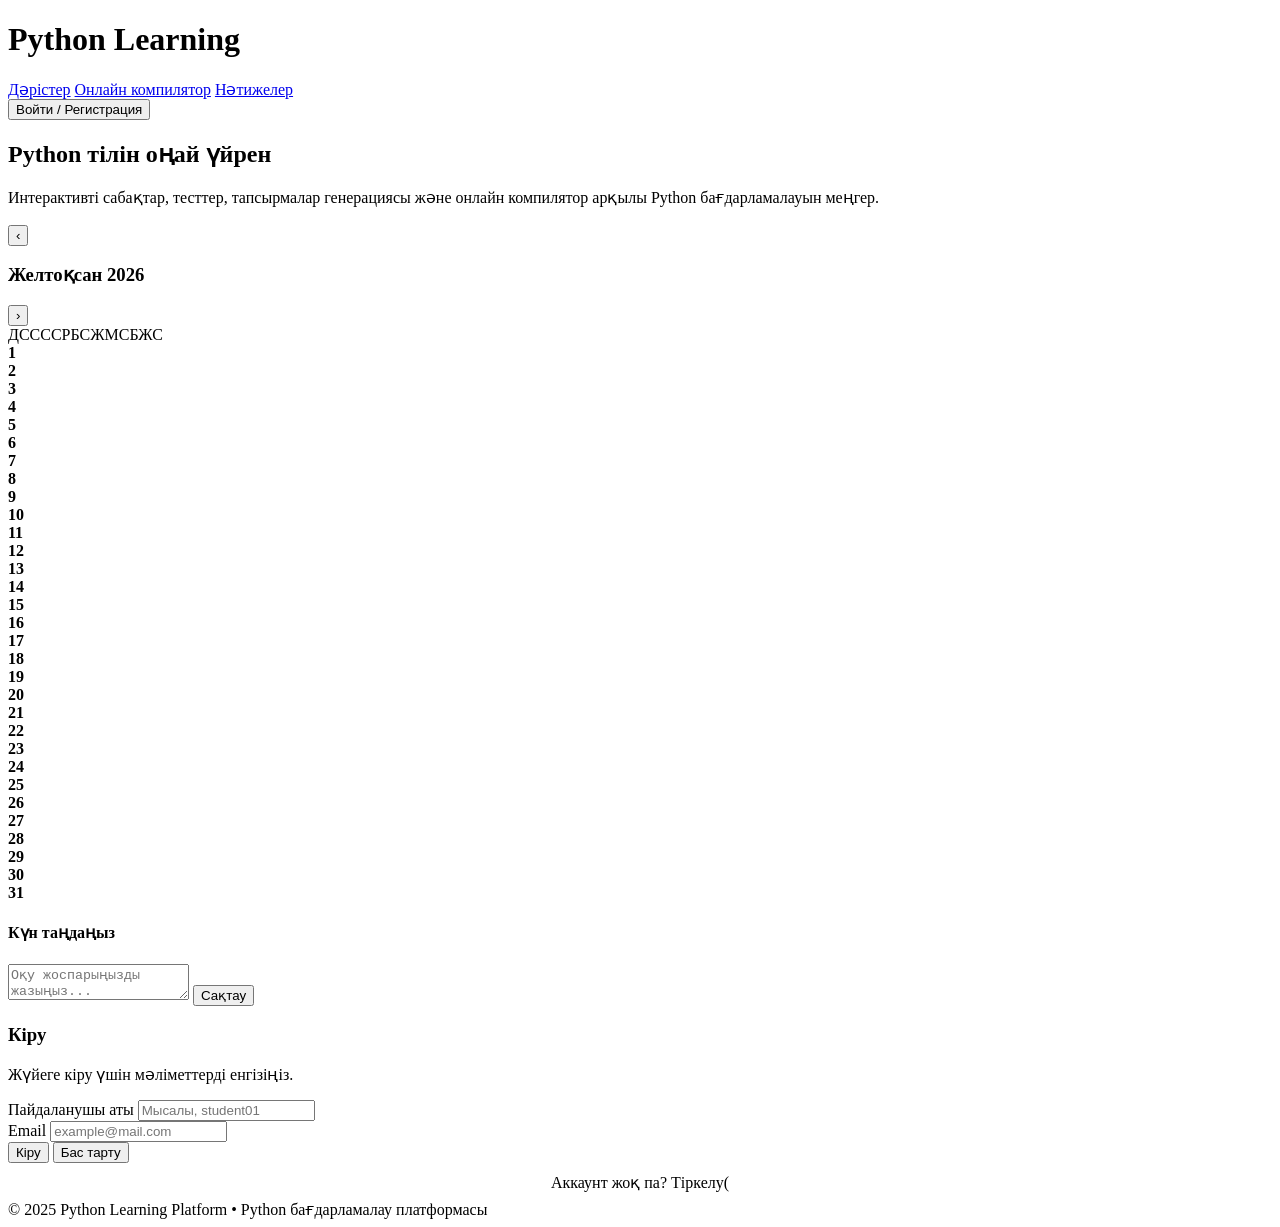
==== дипломка/index.html @ 305f36d2 "removed unnecessary navbar tabs" ====
<!DOCTYPE html>
<html lang="kk">

<head>
  <meta charset="utf-8" />
  <meta name="viewport" content="width=device-width,initial-scale=1.0" />
  <title>Python Learning — Басты бет</title>
<link rel="stylesheet" href="/static/style.css" />
<script src="/static/theme.js"></script>
</head>

<body>

  <header>
    <h1>Python Learning</h1>
    <div class="header-right">
      <nav>
        <a href="/static/materials.html">Дәрістер</a>
        <a href="/static/playground.html">Онлайн компилятор</a>
        <a href="/static/results.html">Нәтижелер</a>
      </nav>
      <button id="authBtn" class="auth-btn">Кіру / Тіркелу</button>
      <div id="profileWrapper" class="profile-wrapper">
        <button id="profileBtn" class="profile-btn">U</button>
        <div id="profileMenu" class="profile-menu">
          <div class="profile-menu-item" data-action="edit">
            <span class="label">Аккаунтты өзгерту</span>
            <span class="hint">Аты, рөлі</span>
          </div>
          <div class="profile-menu-item" data-action="logout">
            <span cl
            ass="label">Аккаунттан шығу</span>
          </div>
        </div>
      </div>
    </div>
  </header>

  <main>
    <h2>Python тілін оңай үйрен</h2>
    <p class="lead">Интерактивті сабақтар, тесттер, тапсырмалар генерациясы және онлайн компилятор арқылы Python бағдарламалауын меңгер.</p>

    <div id="welcome" style="margin-top:18px;font-size:18px;color:#cfeff0"></div>

    <!-- Кнопка, которая появляется после входа — пользователь сам решает когда идти к материалам -->
    <button id="startLearning" class="start-btn" style="display:none">Оқуды бастау</button>
    <section class="home-calendar">
  <div class="calendar-head">
    <button id="prevMonth">‹</button>
    <h3 id="monthTitle">Күнтізбе</h3>
    <button id="nextMonth">›</button>
  </div>

  <div class="weekdays">
    <span>ДС</span><span>СС</span><span>СР</span><span>БС</span><span>ЖМ</span><span>СБ</span><span>ЖС</span>
  </div>

  <div id="calendarGrid" class="calendar-grid"></div>

  <div class="note-box">
    <h4 id="selectedDateTitle">Күн таңдаңыз</h4>
    <textarea id="noteText" placeholder="Оқу жоспарыңызды жазыңыз..."></textarea>
    <button id="saveNote">Сақтау</button>
  </div>
</section>
  </main>

  <!-- Modal -->
  <div id="loginModal" role="dialog" aria-modal="true">
    <div class="modal-box">
      <h3 id="formTitle">Кіру</h3>
      <p id="formSubtitle" class="modal-subtitle">Жүйеге кіру үшін мәліметтерді енгізіңіз.</p>

      <div class="form-field">
        <label for="username">Пайдаланушы аты</label>
        <input id="username" type="text" placeholder="Мысалы, student01" />
      </div>

      <div class="form-field">
        <label for="email">Email</label>
        <input id="email" type="email" placeholder="example@mail.com" />
      </div>

      <div class="form-field role-block">
        <span>Рөл</span>
        <div class="role-options">
          <label class="role-option">
            <input type="radio" name="role" value="student" checked>
            <span>Мен оқушы</span>
          </label>
          <label class="role-option">
            <input type="radio" name="role" value="teacher">
            <span>Мен мұғалім</span>
          </label>
        </div>
      </div>

      <div class="modal-row">
        <button id="submitForm" class="btn-primary">Кіру</button>
        <button id="closeModal" class="auth-btn btn-secondary">Бас тарту</button>
      </div>
      <div style="margin-top:10px;text-align:center">
        <span id="switchMode" class="link">Аккаунт жоқ па? Тіркелу(</span>
      </div>
      <div id="modalInfo" style="margin-top:8px;color:#bfeadf;font-size:13px"></div>
    </div>
  </div>

  <footer>© 2025 Python Learning Platform • Python бағдарламалау платформасы</footer>

  <script>
    document.addEventListener('DOMContentLoaded', () => {
      const authBtn = document.getElementById('authBtn');
      const modal = document.getElementById('loginModal');
      const submitForm = document.getElementById('submitForm');
      const closeModal = document.getElementById('closeModal');
      const switchMode = document.getElementById('switchMode');
      const formTitle = document.getElementById('formTitle');
      const formSubtitle = document.getElementById('formSubtitle');
      const usernameInput = document.getElementById('username');
      const emailInput = document.getElementById('email');
      const welcome = document.getElementById('welcome');
      const startBtn = document.getElementById('startLearning');
      const modalInfo = document.getElementById('modalInfo');
      const roleInputs = document.getElementsByName('role');
      const profileWrapper = document.getElementById('profileWrapper');
      const profileBtn = document.getElementById('profileBtn');

      let mode = 'login'; // 'login' или 'register'

      const roleBlock = document.querySelector('.role-block');
      if (roleBlock) {
        roleBlock.style.display = 'none'; // при входе выбор роли не нужен
      }

      function updateUI() {
        const user = localStorage.getItem('username');
        const role = localStorage.getItem('role') || 'student';
        if (user) {
          const roleLabel = role === 'teacher' ? 'преподаватель' : 'ученик';
          welcome.textContent = `Привет, ${user}! (${roleLabel})`;
          authBtn.style.display = 'none';
          profileWrapper.style.display = 'flex';
          const initial = user.trim().charAt(0).toUpperCase() || 'U';
          profileBtn.textContent = initial;
          startBtn.style.display = 'inline-block';
          startBtn.textContent = role === 'teacher'
            ? 'Перейти в панель преподавателя'
            : 'Начать обучение (Материалы)';
        } else {
          welcome.textContent = '';
          authBtn.textContent = 'Войти / Регистрация';
          authBtn.style.display = 'inline-block';
          profileWrapper.style.display = 'none';
          startBtn.style.display = 'none';
        }
      }

      // Открытие/выход
      authBtn.addEventListener('click', () => {
        modal.style.display = 'flex';
        modalInfo.textContent = '';
        usernameInput.focus();
      });

      closeModal.addEventListener('click', () => { modal.style.display = 'none'; });

      // Переключение режима
      switchMode.addEventListener('click', () => {
        if (mode === 'login') {
          mode = 'register';
          formTitle.textContent = 'Регистрация';
          formSubtitle.textContent = 'Заполните данные для регистрации.';
          submitForm.textContent = 'Зарегистрироваться';
          switchMode.textContent = 'Уже есть аккаунт? Войти';
          if (roleBlock) roleBlock.style.display = 'block'; // при регистрации показываем выбор роли
        } else {
          mode = 'login';
          formTitle.textContent = 'Вход';
          formSubtitle.textContent = 'Введите данные для входа.';
          submitForm.textContent = 'Войти';
          switchMode.textContent = 'Нет аккаунта? Зарегистрироваться';
          if (roleBlock) roleBlock.style.display = 'none'; // при входе скрываем выбор роли
        }
      });

      // Обработчик отправки (регистрация или вход)
      submitForm.addEventListener('click', async () => {
        const username = usernameInput.value.trim();
        const email = emailInput.value.trim();
        let selectedRole = 'student';
        roleInputs.forEach?.(r => { if (r.checked) selectedRole = r.value; });
        modalInfo.textContent = '';

        if (!username || !email) {
          modalInfo.textContent = 'Заполните имя пользователя и email.';
          return;
        }

        try {
          if (mode === 'register') {
            // регистрация
            const res = await fetch(
              `https://python-learning-platform-1.onrender.com/add_user/?username=${encodeURIComponent(username)}&email=${encodeURIComponent(email)}&role=${encodeURIComponent(selectedRole)}`,
              { method: 'POST' }
            );
            if (!res.ok) {
              modalInfo.textContent = 'Ошибка регистрации: сервер вернул ' + res.status;
              return;
            }
            const data = await res.json();
            modalInfo.textContent = data.message || 'Регистрация прошла успешно. Теперь войдите.';
            // переключаем в режим входа, но остаёмся в модалке, чтобы пользователь ввёл данные
            mode = 'login';
            formTitle.textContent = 'Вход';
            submitForm.textContent = 'Войти';
            switchMode.textContent = 'Нет аккаунта? Зарегистрироваться';
            return;
          } else {
            // вход
            // специальный учительский аккаунт admin/admin (без регистрации)
            if (username === 'admin' && email === 'admin') {
              localStorage.setItem('username', 'admin');
              localStorage.setItem('email', 'admin');
              localStorage.setItem('role', 'teacher');
              localStorage.setItem('isAdmin', 'true');
              modalInfo.textContent = 'Вход выполнен как преподаватель (admin).';
              updateUI();
              modal.style.display = 'none';
              return;
            }

            const res = await fetch(`https://python-learning-platform-1.onrender.com/check_user/?username=${encodeURIComponent(username)}&email=${encodeURIComponent(email)}`);
            if (!res.ok) {
              modalInfo.textContent = 'Ошибка проверки: сервер вернул ' + res.status;
              return;
            }
            const data = await res.json();
            if (data.exists) {
              // сохраняем и НЕ редиректим
              localStorage.setItem('username', username);
              localStorage.setItem('email', email);
              if (data.role) {
                localStorage.setItem('role', data.role);
              } else {
                localStorage.setItem('role', 'student');
              }
              modalInfo.textContent = data.message || 'Вход выполнен';
              updateUI();
              modal.style.display = 'none';
              // остаёмся на главной — пользователь сам нажмёт "Начать обучение"
            } else {
              modalInfo.textContent = 'Пользователь не найден. Зарегистрируйтесь.';
            }
          }
        } catch (err) {
          modalInfo.textContent = 'Ошибка сети или сервера: ' + (err.message || err);
          console.error(err);
        }
      });

      // кнопка "Начать обучение" ведёт на страницу материалов
      startBtn.addEventListener('click', () => {
        const role = localStorage.getItem('role') || 'student';
        if (role === 'teacher') {
          window.location.href = '/static/all_results.html';
        } else {
          window.location.href = '/static/materials.html';
        }
      });

      // Закрываем модалку кликом вне её
      window.addEventListener('click', (e) => {
        if (e.target === modal) modal.style.display = 'none';
      });

      // Профиль: переход на страницу профиля
      profileBtn.addEventListener('click', () => {
        window.location.href = '/static/profile.html';
      });

      // init
      updateUI();
      const monthTitle = document.getElementById("monthTitle");
const calendarGrid = document.getElementById("calendarGrid");
const prevMonth = document.getElementById("prevMonth");
const nextMonth = document.getElementById("nextMonth");
const selectedDateTitle = document.getElementById("selectedDateTitle");
const noteText = document.getElementById("noteText");
const saveNote = document.getElementById("saveNote");

const monthNames = [
  "Қаңтар", "Ақпан", "Наурыз", "Сәуір", "Мамыр", "Маусым",
  "Шілде", "Тамыз", "Қыркүйек", "Қазан", "Қараша", "Желтоқсан"
];

let currentDate = new Date();
let selectedDateKey = "";

function getNoteKey(dateKey) {
  const user = localStorage.getItem("username") || "guest";
  return `note_${user}_${dateKey}`;
}

function renderCalendar() {
  calendarGrid.innerHTML = "";

  const year = currentDate.getFullYear();
  const month = currentDate.getMonth();

  monthTitle.textContent = `${monthNames[month]} ${year}`;

  const firstDay = new Date(year, month, 1);
  const lastDay = new Date(year, month + 1, 0);

  let startDay = firstDay.getDay();
  startDay = startDay === 0 ? 6 : startDay - 1;

  for (let i = 0; i < startDay; i++) {
    const empty = document.createElement("div");
    empty.className = "calendar-day empty";
    calendarGrid.appendChild(empty);
  }

  for (let day = 1; day <= lastDay.getDate(); day++) {
    const dayBox = document.createElement("div");
    dayBox.className = "calendar-day";

    const dateKey = `${year}-${String(month + 1).padStart(2, "0")}-${String(day).padStart(2, "0")}`;
    const savedNote = localStorage.getItem(getNoteKey(dateKey));

    dayBox.innerHTML = `
      <strong>${day}</strong>
      ${savedNote ? '<span class="note-dot"></span>' : ''}
    `;

    dayBox.addEventListener("click", () => {
      selectedDateKey = dateKey;
      selectedDateTitle.textContent = `${day} ${monthNames[month]} ${year}`;
      noteText.value = localStorage.getItem(getNoteKey(dateKey)) || "";

      document.querySelectorAll(".calendar-day").forEach(d => d.classList.remove("selected"));
      dayBox.classList.add("selected");
    });

    calendarGrid.appendChild(dayBox);
  }
}

saveNote.addEventListener("click", () => {
  if (!selectedDateKey) {
    alert("Алдымен күнді таңдаңыз");
    return;
  }

  localStorage.setItem(getNoteKey(selectedDateKey), noteText.value);
  renderCalendar();
  alert("Жазба сақталды!");
});

prevMonth.addEventListener("click", () => {
  currentDate.setMonth(currentDate.getMonth() - 1);
  renderCalendar();
});

nextMonth.addEventListener("click", () => {
  currentDate.setMonth(currentDate.getMonth() + 1);
  renderCalendar();
});

renderCalendar();
    });
  </script>

</body>

</html>
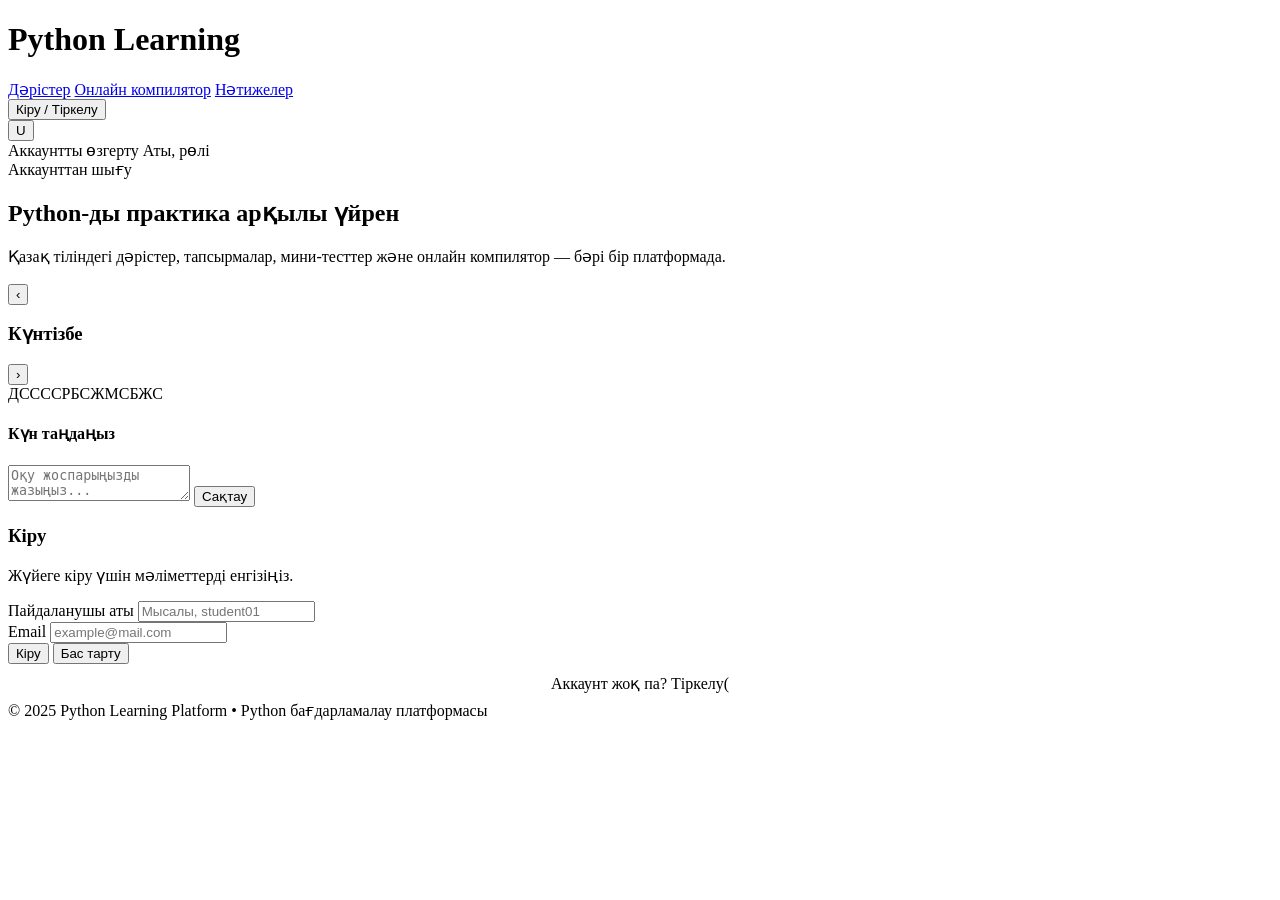
==== commit 15340e2a: "improve hero text" ====
--- a/дипломка/index.html
+++ b/дипломка/index.html
@@ -36,14 +36,13 @@
     </div>
   </header>
 
-  <main>
-    <h2>Python тілін оңай үйрен</h2>
-    <p class="lead">Интерактивті сабақтар, тесттер, тапсырмалар генерациясы және онлайн компилятор арқылы Python бағдарламалауын меңгер.</p>
+  <main class="hero-background">
+    <h2>Python-ды практика арқылы үйрен</h2>
+    <p class="lead">Қазақ тіліндегі дәрістер, тапсырмалар, мини-тесттер және онлайн компилятор — бәрі бір платформада.</p>
 
     <div id="welcome" style="margin-top:18px;font-size:18px;color:#cfeff0"></div>
 
     <!-- Кнопка, которая появляется после входа — пользователь сам решает когда идти к материалам -->
-    <button id="startLearning" class="start-btn" style="display:none">Оқуды бастау</button>
     <section class="home-calendar">
   <div class="calendar-head">
     <button id="prevMonth">‹</button>
@@ -143,7 +142,7 @@
           profileWrapper.style.display = 'flex';
           const initial = user.trim().charAt(0).toUpperCase() || 'U';
           profileBtn.textContent = initial;
-          startBtn.style.display = 'inline-block';
+          startBtn.style.display = 'none';
           startBtn.textContent = role === 'teacher'
             ? 'Перейти в панель преподавателя'
             : 'Начать обучение (Материалы)';
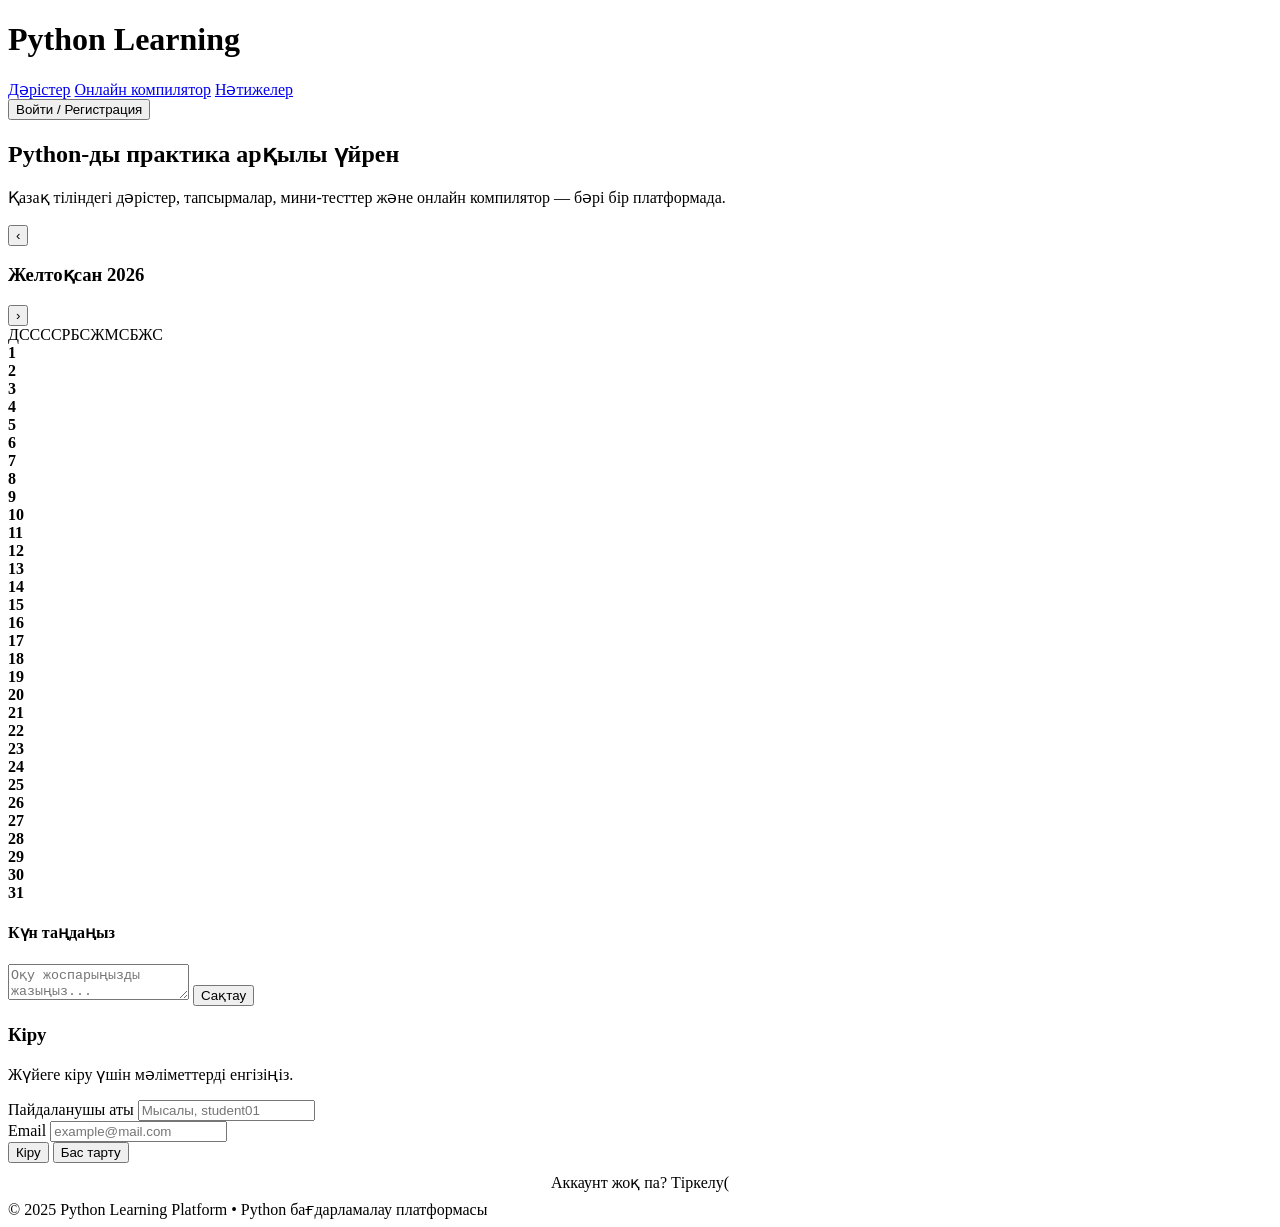
==== commit 7f3eff1c: "remove deleted start button logic" ====
--- a/дипломка/index.html
+++ b/дипломка/index.html
@@ -132,29 +132,37 @@
         roleBlock.style.display = 'none'; // при входе выбор роли не нужен
       }
 
-      function updateUI() {
-        const user = localStorage.getItem('username');
-        const role = localStorage.getItem('role') || 'student';
-        if (user) {
-          const roleLabel = role === 'teacher' ? 'преподаватель' : 'ученик';
-          welcome.textContent = `Привет, ${user}! (${roleLabel})`;
-          authBtn.style.display = 'none';
-          profileWrapper.style.display = 'flex';
-          const initial = user.trim().charAt(0).toUpperCase() || 'U';
-          profileBtn.textContent = initial;
-          startBtn.style.display = 'none';
-          startBtn.textContent = role === 'teacher'
-            ? 'Перейти в панель преподавателя'
-            : 'Начать обучение (Материалы)';
-        } else {
-          welcome.textContent = '';
-          authBtn.textContent = 'Войти / Регистрация';
-          authBtn.style.display = 'inline-block';
-          profileWrapper.style.display = 'none';
-          startBtn.style.display = 'none';
-        }
-      }
-
+function updateUI() {
+  const user = localStorage.getItem('username');
+  const role = localStorage.getItem('role') || 'student';
+
+  if (user) {
+    const roleLabel = role === 'teacher' ? 'преподаватель' : 'ученик';
+
+    if (welcome) welcome.textContent = `Привет, ${user}! (${roleLabel})`;
+    if (authBtn) authBtn.style.display = 'none';
+    if (profileWrapper) profileWrapper.style.display = 'flex';
+
+    const initial = user.trim().charAt(0).toUpperCase() || 'U';
+    if (profileBtn) profileBtn.textContent = initial;
+
+    if (startBtn) {
+      startBtn.style.display = 'none';
+      startBtn.textContent = role === 'teacher'
+        ? 'Перейти в панель преподавателя'
+        : 'Начать обучение (Материалы)';
+    }
+
+  } else {
+    if (welcome) welcome.textContent = '';
+    if (authBtn) {
+      authBtn.textContent = 'Войти / Регистрация';
+      authBtn.style.display = 'inline-block';
+    }
+    if (profileWrapper) profileWrapper.style.display = 'none';
+    if (startBtn) startBtn.style.display = 'none';
+  }
+}
       // Открытие/выход
       authBtn.addEventListener('click', () => {
         modal.style.display = 'flex';
@@ -259,14 +267,6 @@
       });
 
       // кнопка "Начать обучение" ведёт на страницу материалов
-      startBtn.addEventListener('click', () => {
-        const role = localStorage.getItem('role') || 'student';
-        if (role === 'teacher') {
-          window.location.href = '/static/all_results.html';
-        } else {
-          window.location.href = '/static/materials.html';
-        }
-      });
 
       // Закрываем модалку кликом вне её
       window.addEventListener('click', (e) => {
@@ -274,10 +274,11 @@
       });
 
       // Профиль: переход на страницу профиля
-      profileBtn.addEventListener('click', () => {
-        window.location.href = '/static/profile.html';
-      });
-
+if(profileBtn){
+  profileBtn.addEventListener('click', () => {
+    window.location.href = '/static/profile.html';
+  });
+}
       // init
       updateUI();
       const monthTitle = document.getElementById("monthTitle");
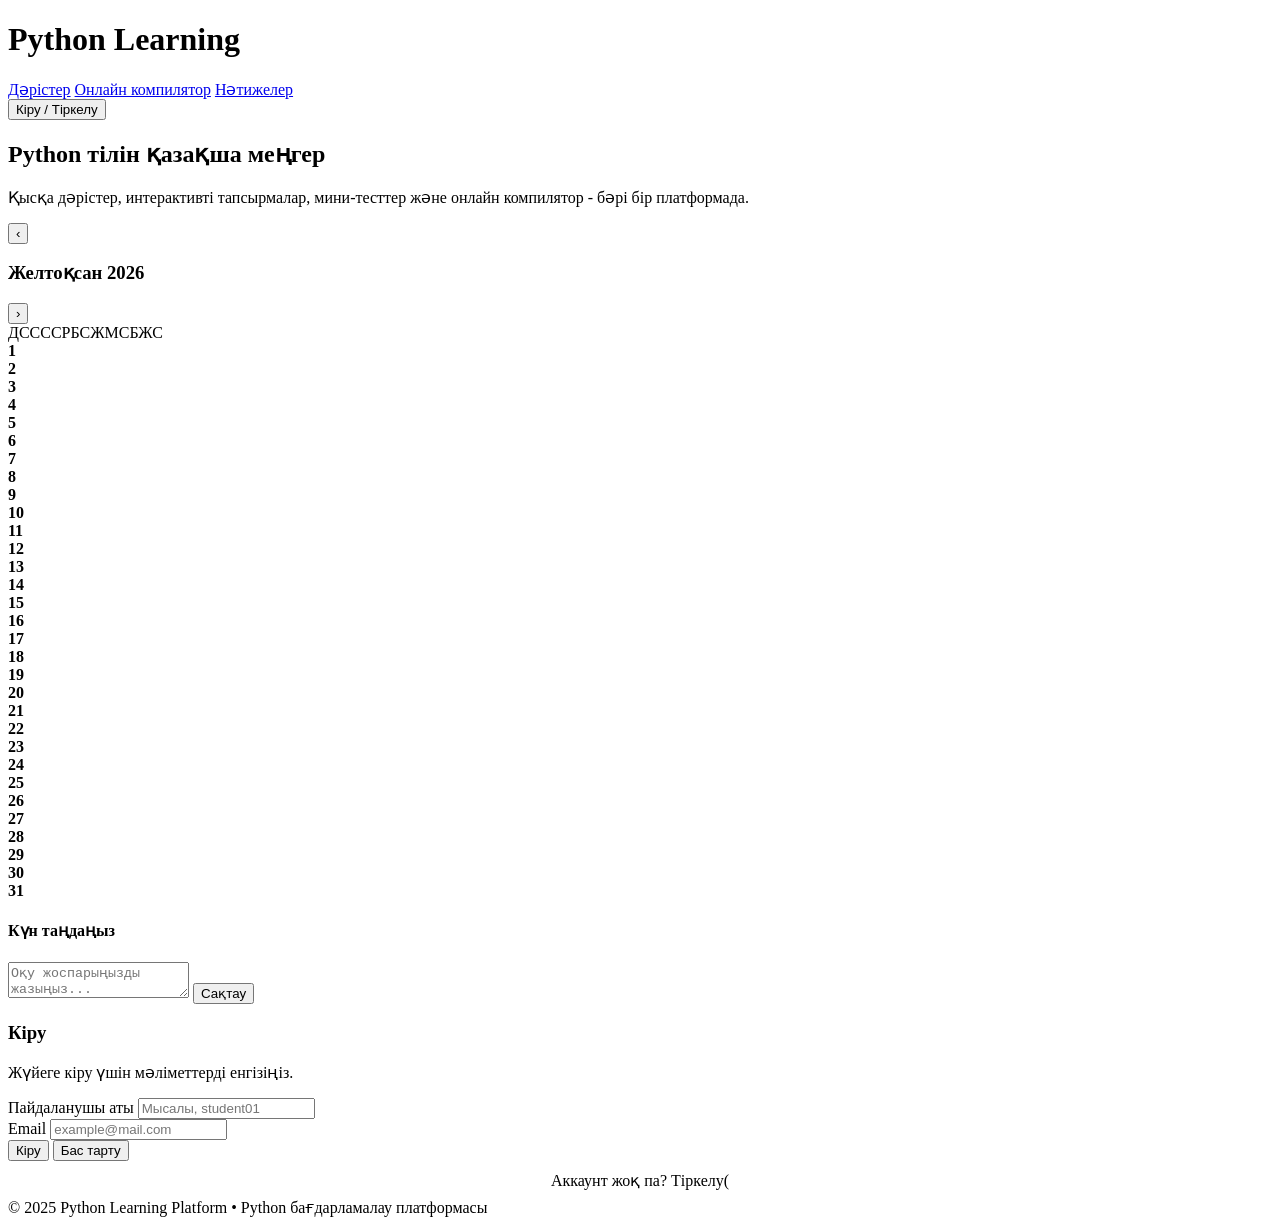
==== commit 99af66bf: "polish homepage hero text" ====
--- a/дипломка/index.html
+++ b/дипломка/index.html
@@ -37,10 +37,10 @@
   </header>
 
   <main class="hero-background">
-    <h2>Python-ды практика арқылы үйрен</h2>
-    <p class="lead">Қазақ тіліндегі дәрістер, тапсырмалар, мини-тесттер және онлайн компилятор — бәрі бір платформада.</p>
-
-    <div id="welcome" style="margin-top:18px;font-size:18px;color:#cfeff0"></div>
+    <h2>Python тілін қазақша меңгер</h2>
+    <p class="lead">Қысқа дәрістер, интерактивті тапсырмалар, мини-тесттер және онлайн компилятор - бәрі бір платформада.</p>
+
+    <div id="welcome"></div>
 
     <!-- Кнопка, которая появляется после входа — пользователь сам решает когда идти к материалам -->
     <section class="home-calendar">
@@ -92,6 +92,10 @@
             <span>Мен мұғалім</span>
           </label>
         </div>
+      </div>
+      <div class="form-field" id="teacherCodeBlock" style="display:none;">
+        <label for="teacherCode">Мұғалім коды</label>
+        <input id="teacherCode" type="password" placeholder="Мұғалім кодын енгізіңіз" />
       </div>
 
       <div class="modal-row">
@@ -122,6 +126,9 @@
       const startBtn = document.getElementById('startLearning');
       const modalInfo = document.getElementById('modalInfo');
       const roleInputs = document.getElementsByName('role');
+      const teacherCodeBlock = document.getElementById('teacherCodeBlock');
+      const teacherCodeInput = document.getElementById('teacherCode');
+      const TEACHER_CODE = "teacher2026";
       const profileWrapper = document.getElementById('profileWrapper');
       const profileBtn = document.getElementById('profileBtn');
 
@@ -137,9 +144,9 @@
   const role = localStorage.getItem('role') || 'student';
 
   if (user) {
-    const roleLabel = role === 'teacher' ? 'преподаватель' : 'ученик';
-
-    if (welcome) welcome.textContent = `Привет, ${user}! (${roleLabel})`;
+    const roleLabel = role === 'teacher' ? 'мұғалім' : 'оқушы';
+
+    if (welcome) welcome.textContent = `Сәлем, ${user}! (${roleLabel})`;
     if (authBtn) authBtn.style.display = 'none';
     if (profileWrapper) profileWrapper.style.display = 'flex';
 
@@ -156,7 +163,7 @@
   } else {
     if (welcome) welcome.textContent = '';
     if (authBtn) {
-      authBtn.textContent = 'Войти / Регистрация';
+      authBtn.textContent = 'Кіру / Тіркелу';
       authBtn.style.display = 'inline-block';
     }
     if (profileWrapper) profileWrapper.style.display = 'none';
@@ -174,6 +181,14 @@
 
       // Переключение режима
       switchMode.addEventListener('click', () => {
+        roleInputs.forEach(r => {
+          r.addEventListener('change', () => {
+            teacherCodeBlock.style.display =
+              r.value === 'teacher' && r.checked
+                ? 'block'
+                : 'none';
+          });
+        });
         if (mode === 'login') {
           mode = 'register';
           formTitle.textContent = 'Регистрация';
@@ -203,9 +218,25 @@
           modalInfo.textContent = 'Заполните имя пользователя и email.';
           return;
         }
+        if (!/^[A-Za-zА-Яа-яӘәІіҢңҒғҮүҰұҚқӨөҺһ\s]+$/.test(username)) {
+          modalInfo.textContent = 'Пайдаланушы аты тек әріптерден тұруы керек.';
+          return;
+        }
 
         try {
           if (mode === 'register') {
+            if (selectedRole === 'teacher') {
+
+              if (!teacherCodeInput.value.trim()) {
+                modalInfo.textContent = 'Мұғалім кодын енгізіңіз.';
+                return;
+              }
+
+              if (teacherCodeInput.value.trim() !== TEACHER_CODE) {
+                modalInfo.textContent = 'Мұғалім коды қате.';
+                return;
+              }
+            }
             // регистрация
             const res = await fetch(
               `https://python-learning-platform-1.onrender.com/add_user/?username=${encodeURIComponent(username)}&email=${encodeURIComponent(email)}&role=${encodeURIComponent(selectedRole)}`,
@@ -297,9 +328,21 @@
 let currentDate = new Date();
 let selectedDateKey = "";
 
-function getNoteKey(dateKey) {
+function getEventKey(dateKey) {
   const user = localStorage.getItem("username") || "guest";
-  return `note_${user}_${dateKey}`;
+  return `calendar_events_${user}_${dateKey}`;
+}
+
+function getEvents(dateKey) {
+  try {
+    return JSON.parse(localStorage.getItem(getEventKey(dateKey))) || [];
+  } catch {
+    return [];
+  }
+}
+
+function saveEvents(dateKey, events) {
+  localStorage.setItem(getEventKey(dateKey), JSON.stringify(events));
 }
 
 function renderCalendar() {
@@ -327,36 +370,134 @@
     dayBox.className = "calendar-day";
 
     const dateKey = `${year}-${String(month + 1).padStart(2, "0")}-${String(day).padStart(2, "0")}`;
-    const savedNote = localStorage.getItem(getNoteKey(dateKey));
+    const events = getEvents(dateKey);
+
+    const eventsPreview = events.slice(0, 2).map(ev => `
+      <div class="calendar-event ${ev.done ? "done" : ""} ${ev.type}">
+        ${ev.title}
+      </div>
+    `).join("");
 
     dayBox.innerHTML = `
       <strong>${day}</strong>
-      ${savedNote ? '<span class="note-dot"></span>' : ''}
+      ${eventsPreview}
+      ${events.length > 2 ? `<small class="more-events">+${events.length - 2}</small>` : ""}
     `;
 
     dayBox.addEventListener("click", () => {
       selectedDateKey = dateKey;
       selectedDateTitle.textContent = `${day} ${monthNames[month]} ${year}`;
-      noteText.value = localStorage.getItem(getNoteKey(dateKey)) || "";
 
       document.querySelectorAll(".calendar-day").forEach(d => d.classList.remove("selected"));
       dayBox.classList.add("selected");
+
+      renderEventPanel(dateKey);
     });
 
     calendarGrid.appendChild(dayBox);
   }
 }
 
-saveNote.addEventListener("click", () => {
-  if (!selectedDateKey) {
-    alert("Алдымен күнді таңдаңыз");
-    return;
+function renderEventPanel(dateKey) {
+  const events = getEvents(dateKey);
+
+  let html = `
+    <div class="event-form">
+      <input id="eventTitle" type="text" placeholder="Атауы: Python тесті">
+      <textarea id="eventDesc" placeholder="Сипаттама: 1.1.1 тақырыбын қайталау"></textarea>
+
+      <select id="eventType">
+        <option value="test">Тест</option>
+        <option value="task">Тапсырма</option>
+        <option value="deadline">Deadline</option>
+        <option value="project">Жоба</option>
+      </select>
+
+      <button id="addEventBtn">Қосу</button>
+    </div>
+
+    <div class="event-list">
+      ${events.length === 0 ? `<p class="muted">Бұл күнге жазба жоқ</p>` : ""}
+      ${events.map((ev, index) => `
+        <div class="event-card ${ev.type} ${ev.done ? "done" : ""}">
+          <div>
+            <b>${ev.title}</b>
+            <span>${ev.desc || ""}</span>
+            <small>${eventTypeLabel(ev.type)}</small>
+          </div>
+
+          <label class="event-check">
+            <input type="checkbox" ${ev.done ? "checked" : ""} onchange="toggleEventDone('${dateKey}', ${index})">
+            Орындалды
+          </label>
+
+          <button class="event-delete" onclick="deleteEvent('${dateKey}', ${index})">Өшіру</button>
+        </div>
+      `).join("")}
+    </div>
+  `;
+
+  noteText.style.display = "none";
+  saveNote.style.display = "none";
+
+  const noteBox = document.querySelector(".note-box");
+  let eventPanel = document.getElementById("eventPanel");
+
+  if (!eventPanel) {
+    eventPanel = document.createElement("div");
+    eventPanel.id = "eventPanel";
+    noteBox.appendChild(eventPanel);
   }
 
-  localStorage.setItem(getNoteKey(selectedDateKey), noteText.value);
+  eventPanel.innerHTML = html;
+
+  document.getElementById("addEventBtn").addEventListener("click", () => {
+    const title = document.getElementById("eventTitle").value.trim();
+    const desc = document.getElementById("eventDesc").value.trim();
+    const type = document.getElementById("eventType").value;
+
+    if (!title) {
+      alert("Event атауын жазыңыз");
+      return;
+    }
+
+    const updated = getEvents(dateKey);
+    updated.push({
+      title,
+      desc,
+      type,
+      done: false
+    });
+
+    saveEvents(dateKey, updated);
+    renderCalendar();
+    renderEventPanel(dateKey);
+  });
+}
+
+function eventTypeLabel(type) {
+  if (type === "test") return "Тест";
+  if (type === "task") return "Тапсырма";
+  if (type === "deadline") return "Deadline";
+  if (type === "project") return "Жоба";
+  return "Жазба";
+}
+
+window.toggleEventDone = function(dateKey, index) {
+  const events = getEvents(dateKey);
+  events[index].done = !events[index].done;
+  saveEvents(dateKey, events);
   renderCalendar();
-  alert("Жазба сақталды!");
-});
+  renderEventPanel(dateKey);
+};
+
+window.deleteEvent = function(dateKey, index) {
+  const events = getEvents(dateKey);
+  events.splice(index, 1);
+  saveEvents(dateKey, events);
+  renderCalendar();
+  renderEventPanel(dateKey);
+};
 
 prevMonth.addEventListener("click", () => {
   currentDate.setMonth(currentDate.getMonth() - 1);
@@ -374,4 +515,4 @@
 
 </body>
 
-</html>+</html>
